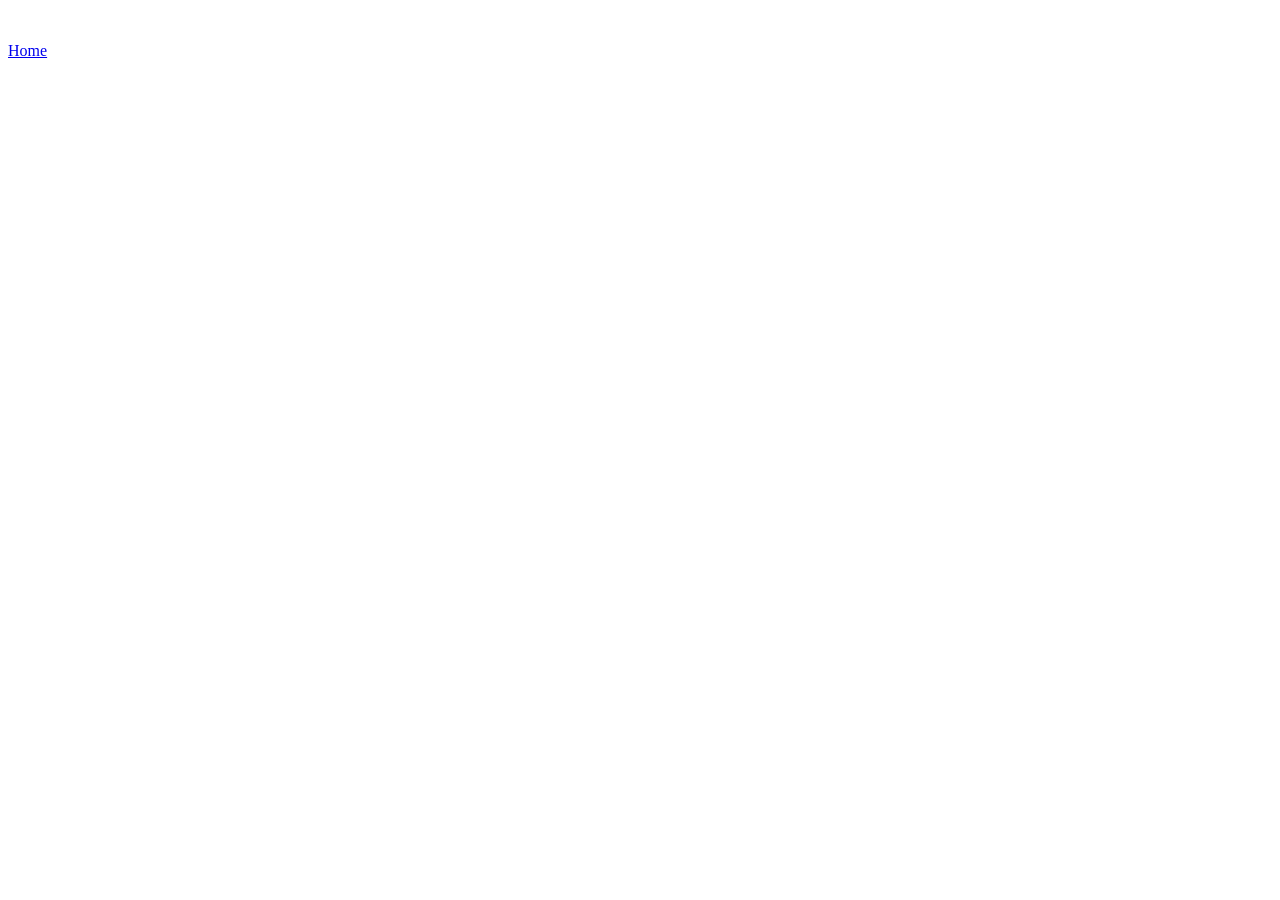
==== Home/index.html @ 2e5b9f79 "Add files via upload" ====
<!DOCTYPE html>
<html lang="en">
<head>
    <meta charset="UTF-8">
    <meta name="viewport" content="width=device-width, initial-scale=1.0">
    <title>Site institucional</title>
    <link rel="stylesheet" href="style.css">
</head>
<body>
    <nav>
        <a href="../Home/index.html">
            <img src="../assets/icons/home.png" alt="">
            <p>Home</p>
        </a>
    </nav>



    <script src="script.js"></script>
</body>
</html>
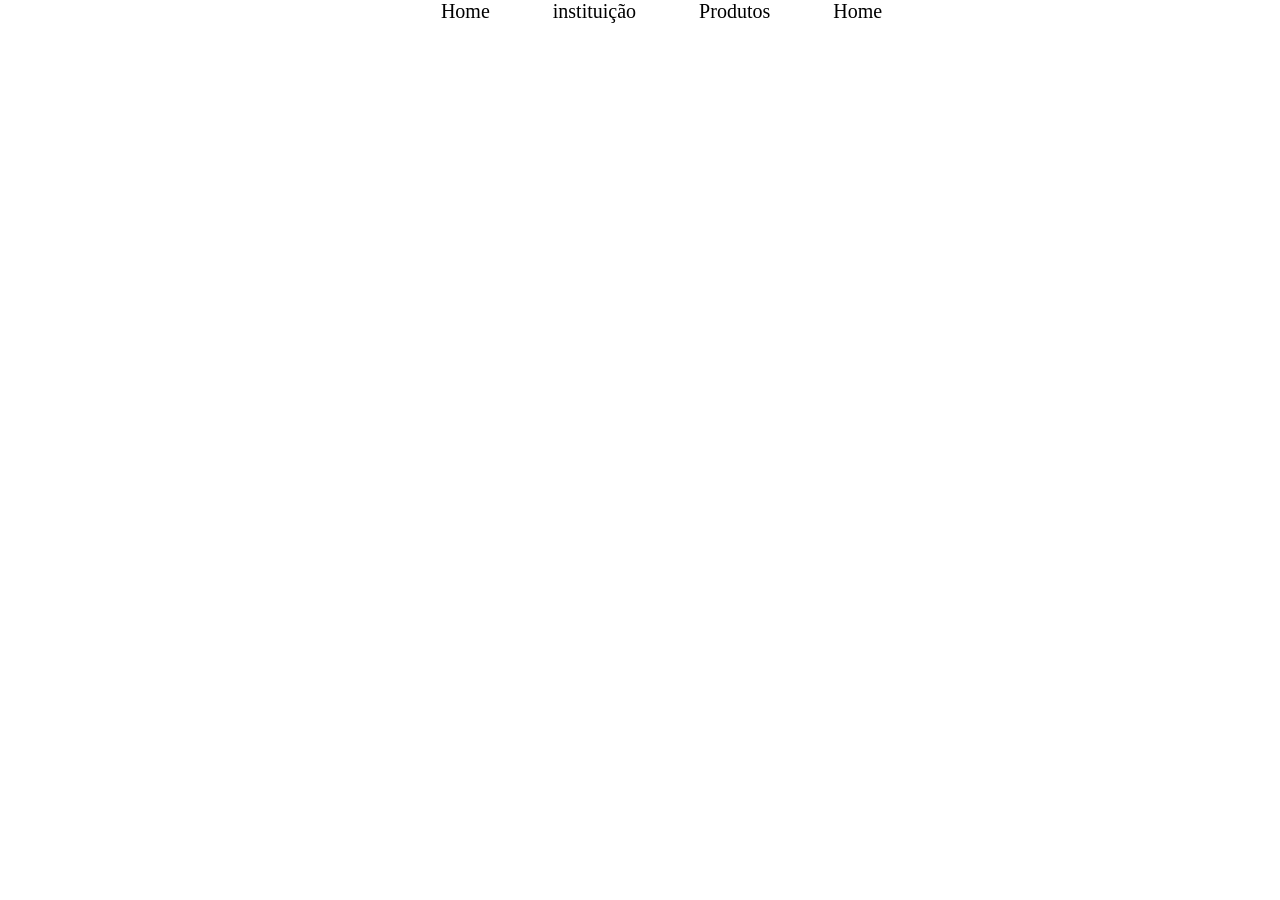
==== commit 5cdbdd0f: "Add files via upload" ====
--- a/Home/index.html
+++ b/Home/index.html
@@ -8,8 +8,23 @@
 </head>
 <body>
     <nav>
-        <a href="../Home/index.html">
-            <img src="../assets/icons/home.png" alt="">
+        <a class="nav-item" href="../Home/index.html">
+            <img class="nav-icon" src="../assets/icons/home.png" alt="">
+            <p>Home</p>
+        </a>
+
+        <a class="nav-item" href="../Home/index.html">
+            <img class="nav-icon" src="../assets/icons/home.png" alt="">
+            <p>instituição</p>
+        </a>
+
+        <a class="nav-item" href="../Home/index.html">
+            <img class="nav-icon" src="../assets/icons/home.png" alt="">
+            <p>Produtos</p>
+        </a>
+
+        <a class="nav-item" href="../Home/index.html">
+            <img class="nav-icon" src="../assets/icons/home.png" alt="">
             <p>Home</p>
         </a>
     </nav>
--- a/Home/style.css
+++ b/Home/style.css
@@ -0,0 +1,25 @@
+*{  
+    margin: 0;
+    padding: 0;
+}
+
+nav{
+    display: flex;
+    gap: 20px;
+    justify-content: center;
+    
+
+}
+.nav-item{
+    display: flex;
+    align-items: center;
+    gap: 3px;
+    font-size: 20px;
+    text-decoration: none;
+    color: black;
+}
+
+.nav-icon{
+    width: 40px;
+    height: auto;
+}
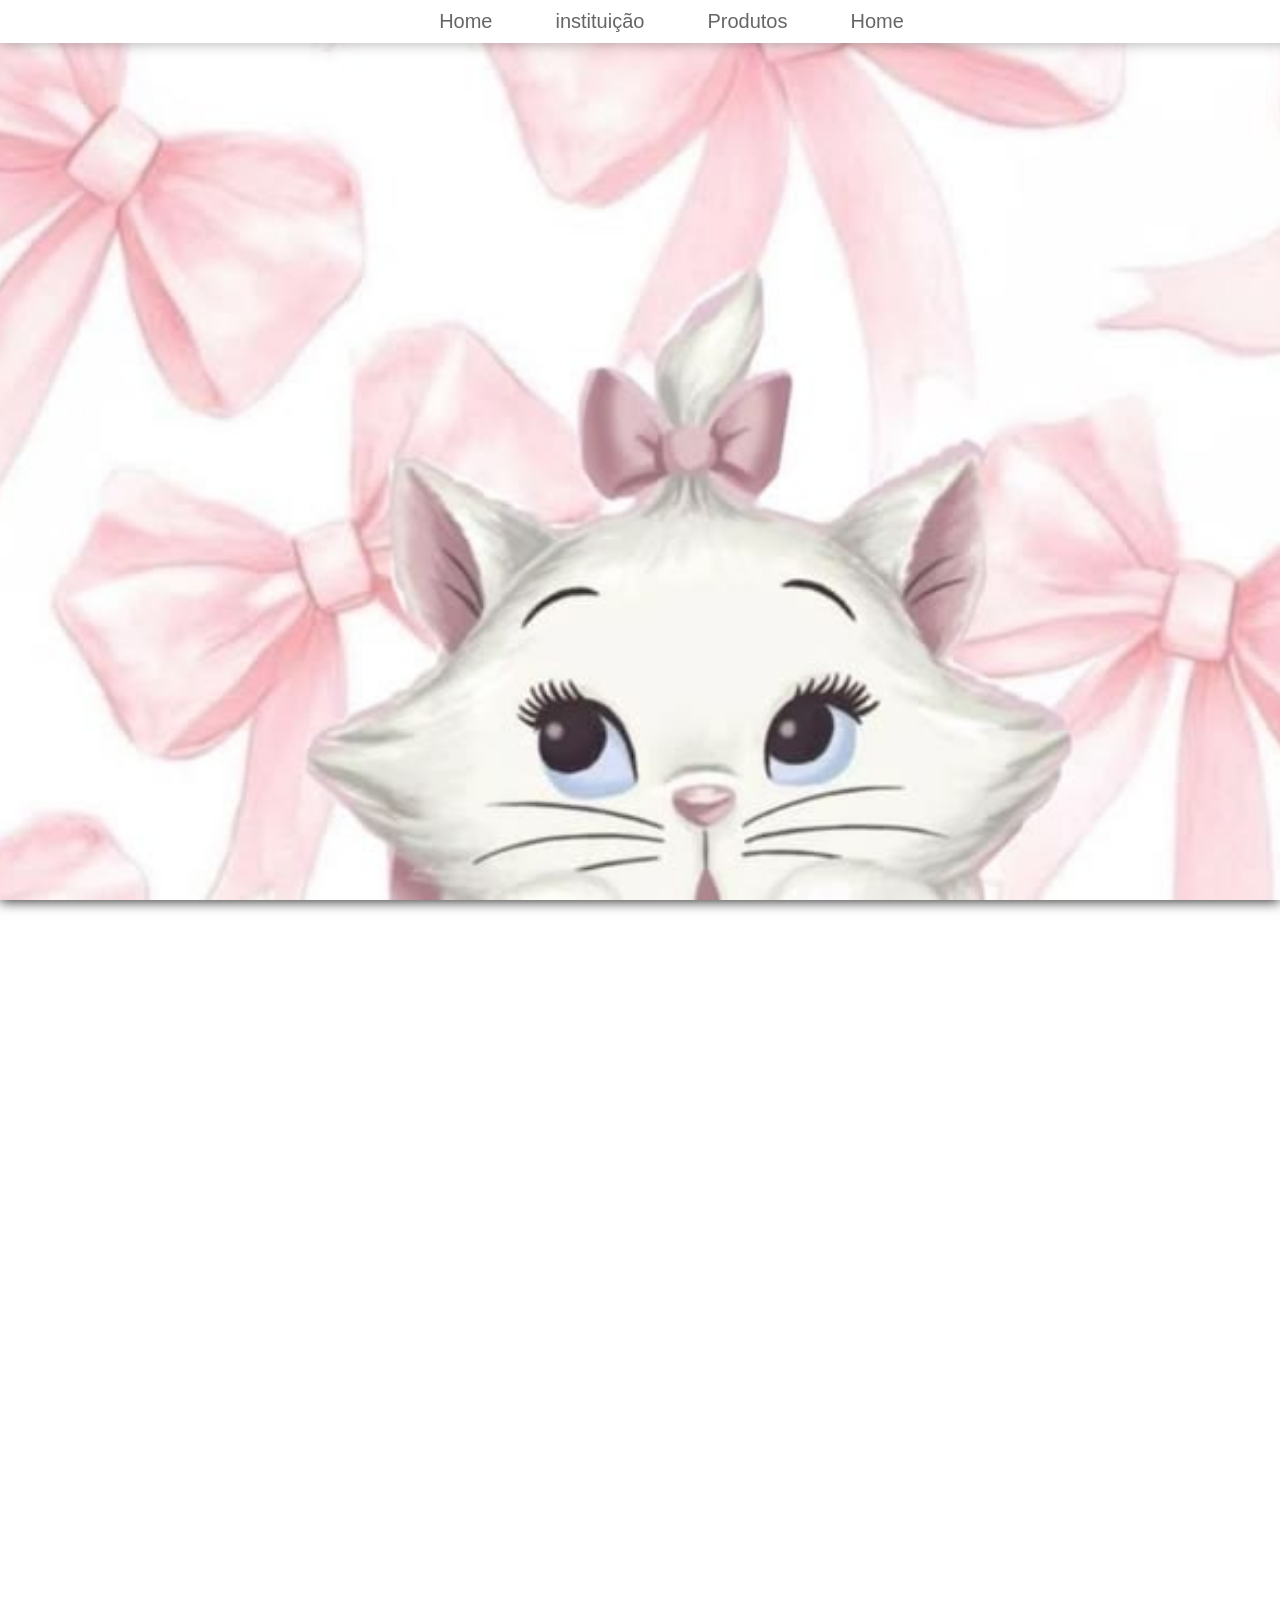
==== commit 9a1ef031: "Add files via upload" ====
--- a/Home/index.html
+++ b/Home/index.html
@@ -29,6 +29,25 @@
         </a>
     </nav>
 
+    <div class="wrap-open">
+        <img src="../assets/icons/menu.png" alt="menu">
+    </div>
+
+    <div id="menu-mobile">
+        <a href="">home</a>
+        <a href="">instituição</a>
+        <a href="">Produtos</a>
+        <a href="">contato</a>
+
+    </div>
+
+    <section class="s1">
+
+    </section>
+        
+    <section class="s2">
+
+    </section>
 
 
     <script src="script.js"></script>
--- a/Home/style.css
+++ b/Home/style.css
@@ -7,9 +7,14 @@
     display: flex;
     gap: 20px;
     justify-content: center;
-    
+    padding: 10px;
+    box-shadow: 0px 2px 12px #00000042;
+    position: fixed;
+    top: 0;
+    width: 100%;
+    background-color: white;
+}
 
-}
 .nav-item{
     display: flex;
     align-items: center;
@@ -17,9 +22,82 @@
     font-size: 20px;
     text-decoration: none;
     color: black;
+    opacity: 0.6;
+    transition: all 200ms ease-in-out;
+    font-family: Arial, Helvetica, sans-serif;
+}
+
+.nav-item:haver{
+    opacity: 1;
 }
 
 .nav-icon{
     width: 40px;
     height: auto;
-}+}
+
+.s1{
+    background-image: url('../assets/imagens/fundo.jpg');
+    height: 100vh;
+    background-position: center;
+    background-size: cover;
+    background-repeat: no-repeat;
+    background-attachment: fixed;
+    box-shadow: 0px 2px 12px #000000c7;
+
+
+}
+
+.s2{
+    height: 100vh;
+}
+
+.wrap-open{
+    display: none;
+}
+#menu-mobile{
+    display: none;
+}
+
+@media (width <= 1000px){
+    nav{
+        display: none;
+    }
+    .wrap-open{
+        display: flex;
+        align-items: center;
+        justify-content: center;
+        background-color: #ffffff;
+        opacity: 0.5;
+        width: 50px;
+        height: 50px;
+        position: absolute;
+        right: 10px;
+        top: 10px;
+        border-radius: 5px;
+    }
+    .wrap-open:hover{
+        cursor: pointer;
+        opacity: 1;
+    }
+    .wrap-open img{
+        width: 35px;
+    }
+    #menu-mobile{
+        display: none;
+        align-items: center;
+        justify-content: center;
+        flex-direction: column;
+        gap: 20px;
+        font-size: 32px;
+        height: 100vh;
+        background-color: #ffffff;
+    }
+    #menu-mobile a{
+        text-decoration: none;
+        color: black;
+        font-family: 'Franklin Gothic Medium', 'Arial Narrow', Arial, sans-serif;
+        opacity: 0.5;
+        transition: all 200ms ease ;
+    }
+}  
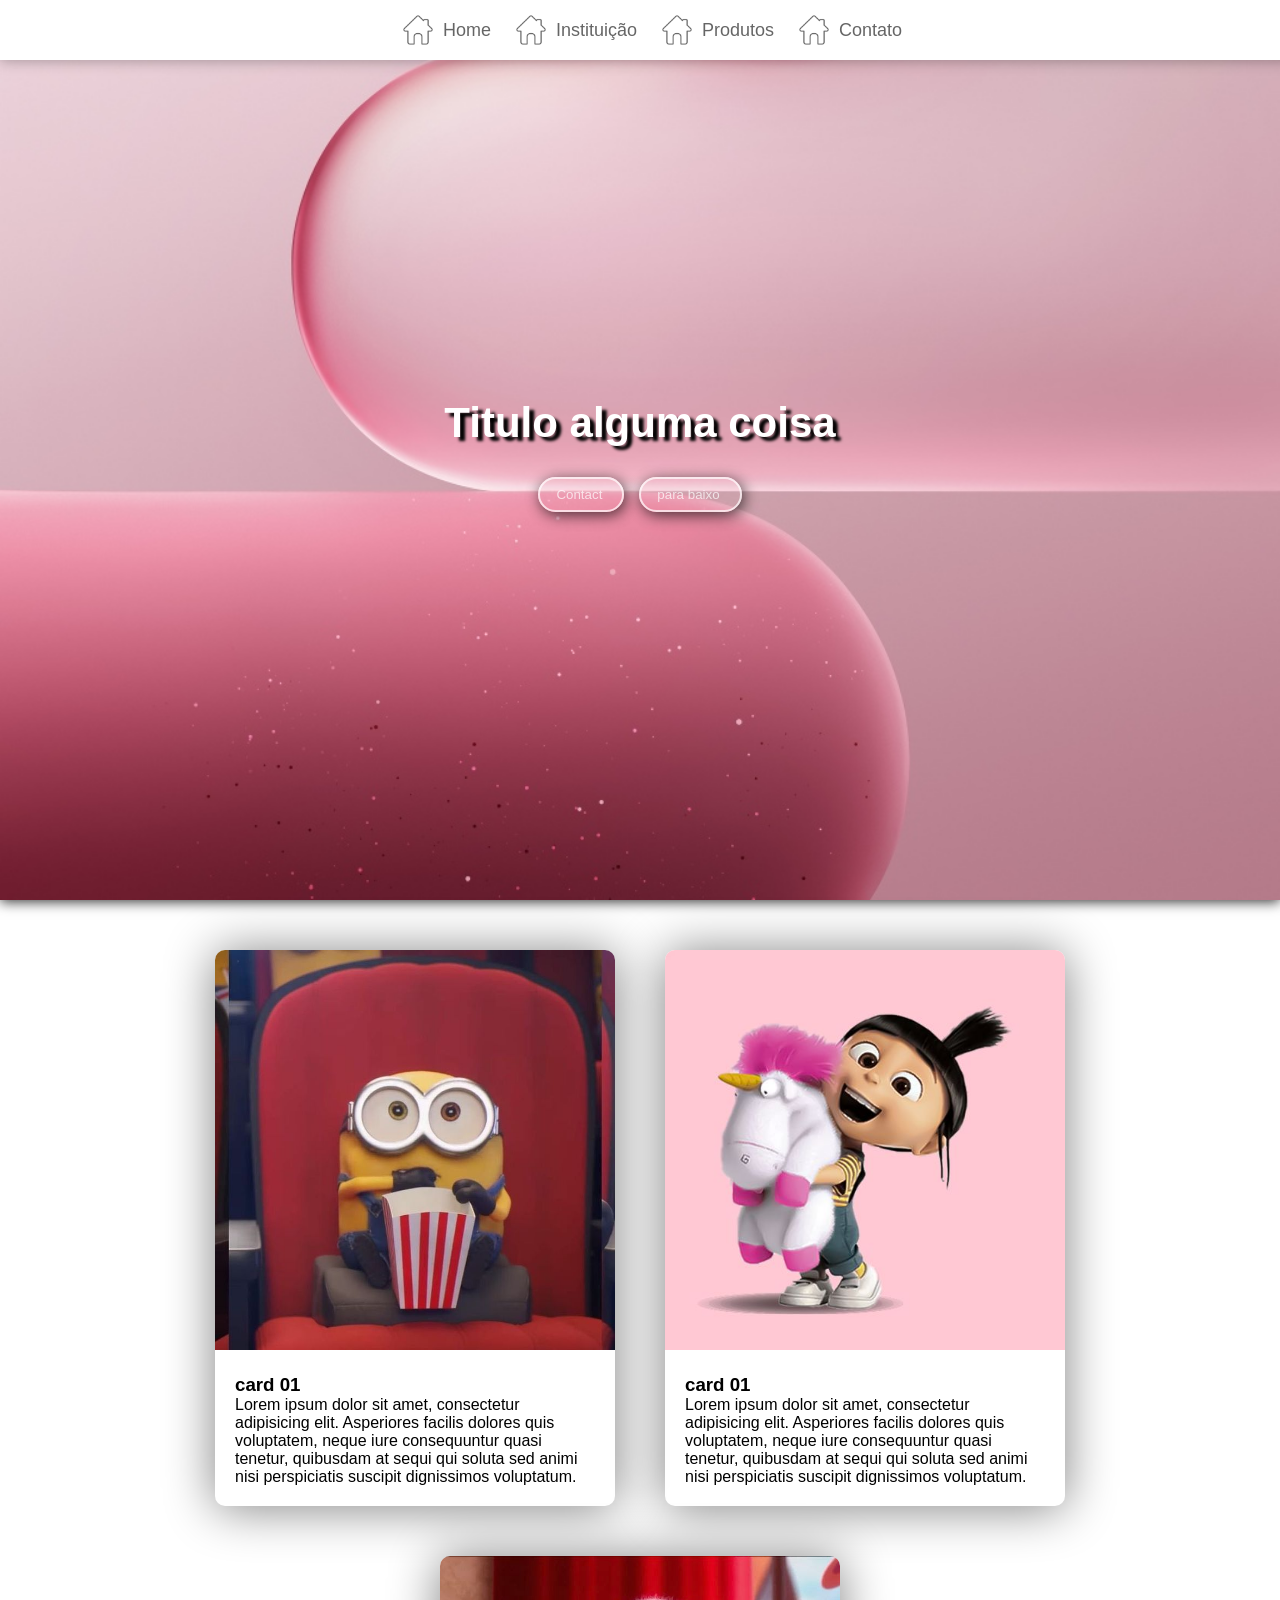
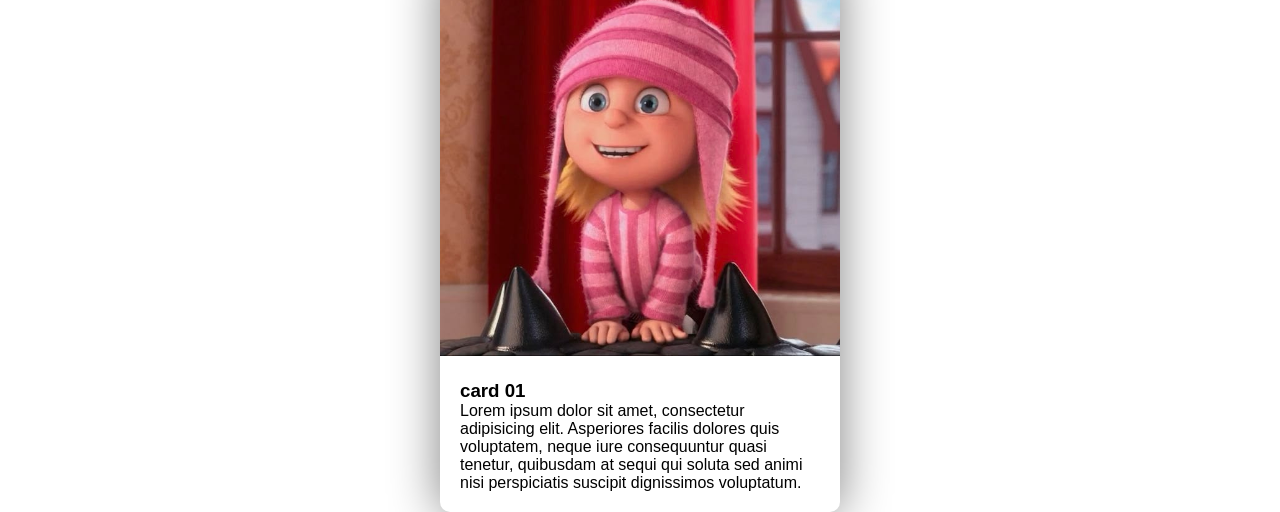
==== commit 093bfcad: "Add files via upload" ====
--- a/Home/index.html
+++ b/Home/index.html
@@ -1,55 +1,98 @@
 <!DOCTYPE html>
 <html lang="en">
+
 <head>
-    <meta charset="UTF-8">
-    <meta name="viewport" content="width=device-width, initial-scale=1.0">
-    <title>Site institucional</title>
-    <link rel="stylesheet" href="style.css">
+     <meta charset="UTF-8">
+     <meta name="viewport" content="width=device-width, initial-scale=1.0">
+     <title>Site Institucional</title>
+     <link rel="stylesheet" href="style.css">
 </head>
+
 <body>
-    <nav>
-        <a class="nav-item" href="../Home/index.html">
-            <img class="nav-icon" src="../assets/icons/home.png" alt="">
-            <p>Home</p>
-        </a>
+     <nav>
+          <a class="nav-item" href="../Home/index.html">
+               <img class="nav-icon" src="../assets/icons/home.png" alt="">
+               <p>Home</p>
+          </a>
 
-        <a class="nav-item" href="../Home/index.html">
-            <img class="nav-icon" src="../assets/icons/home.png" alt="">
-            <p>instituição</p>
-        </a>
+          <a class="nav-item" href="../Instituition">
+               <img class="nav-icon" src="../assets/icons/home.png" alt="">
+               <p>Instituição</p>
+          </a>
 
-        <a class="nav-item" href="../Home/index.html">
-            <img class="nav-icon" src="../assets/icons/home.png" alt="">
-            <p>Produtos</p>
-        </a>
+          <a class="nav-item" href="../Products/">
+               <img class="nav-icon" src="../assets/icons/home.png" alt="">
+               <p>Produtos</p>
+          </a>
 
-        <a class="nav-item" href="../Home/index.html">
-            <img class="nav-icon" src="../assets/icons/home.png" alt="">
-            <p>Home</p>
-        </a>
-    </nav>
+          <a class="nav-item" href="../Contact/">
+               <img class="nav-icon" src="../assets/icons/home.png" alt="">
+               <p>Contato</p>
+          </a>
+     </nav>
+     <div id="wrap-open" class="wrap-open" onclick="openMenu()">
+          <img src="../assets/icons/pngtree-menu-icon-image_1344445.jpg" alt="menu">
+     </div>
+     <div id="menu-mobile">
+          <img onclick="fechar()" src="../assets/icons/fechar.png" alt="">
+          <a href="../Home/">Home</a>
+          <a href="../Instituition/">Instituição</a>
+          <a href="../Products/">Produtos</a>
+          <a href="../Contact/">Contatos</a>
+     </div>
 
-    <div class="wrap-open">
-        <img src="../assets/icons/menu.png" alt="menu">
-    </div>
+     <section class="s1">
+          <div class="wrap-divs">
+               <div class="title-div">
+                    <h1>Titulo alguma coisa</h1>
+               </div>
+               <div class="wrap-btns">
+                    <button onclick="irParaContato()">Contact</button>
+                    <button onclick="irParaBaixo()">para baixo</button>
+               </div>
+          </div>
 
-    <div id="menu-mobile">
-        <a href="">home</a>
-        <a href="">instituição</a>
-        <a href="">Produtos</a>
-        <a href="">contato</a>
+     </section>
 
-    </div>
+     <section class="s2">
+          <div class="card" id="s2">
+               <div class="wrap-img">
+                    <img width="400px" src="../assets/images/card01.jpg" alt="">
+               </div>
+               <div class="wrap-text">
+                    <h3>card 01</h3>
+                    <p>Lorem ipsum dolor sit amet, consectetur adipisicing elit. Asperiores facilis dolores quis
+                         voluptatem, neque iure consequuntur quasi tenetur, quibusdam at sequi qui soluta sed animi nisi
+                         perspiciatis suscipit dignissimos voluptatum.</p>
+               </div>
+          </div>
 
-    <section class="s1">
+          <div class="card">
+               <div class="wrap-img">
+                    <img width="400px" src="../assets/images/card02.jpg" alt="">
+               </div>
+               <div class="wrap-text">
+                    <h3>card 01</h3>
+                    <p>Lorem ipsum dolor sit amet, consectetur adipisicing elit. Asperiores facilis dolores quis
+                         voluptatem, neque iure consequuntur quasi tenetur, quibusdam at sequi qui soluta sed animi
+                         nisi perspiciatis suscipit dignissimos voluptatum.</p>
+               </div>
+          </div>
+          <div class="card">
+               <div class="wrap-img">
+                    <img width="400px" src="../assets/images/card03.jpg" alt="">
+               </div>
+               <div class="wrap-text">
+                    <h3>card 01</h3>
+                    <p>Lorem ipsum dolor sit amet, consectetur adipisicing elit. Asperiores facilis dolores quis
+                         voluptatem, neque iure consequuntur quasi tenetur, quibusdam at sequi qui soluta sed animi
+                         nisi perspiciatis suscipit dignissimos voluptatum.</p>
+               </div>
+          </div>
 
-    </section>
-        
-    <section class="s2">
+     </section>
 
-    </section>
+     <script src="script.js"></script>
+</body>
 
-
-    <script src="script.js"></script>
-</body>
 </html>
--- a/Home/style.css
+++ b/Home/style.css
@@ -1,4 +1,4 @@
-*{  
+*{
     margin: 0;
     padding: 0;
 }
@@ -18,8 +18,8 @@
 .nav-item{
     display: flex;
     align-items: center;
-    gap: 3px;
-    font-size: 20px;
+    gap: 5px;
+    font-size: 18px;
     text-decoration: none;
     color: black;
     opacity: 0.6;
@@ -27,7 +27,7 @@
     font-family: Arial, Helvetica, sans-serif;
 }
 
-.nav-item:haver{
+.nav-item:hover{
     opacity: 1;
 }
 
@@ -37,31 +37,103 @@
 }
 
 .s1{
-    background-image: url('../assets/imagens/fundo.jpg');
+    background-image: url('../assets/images/images.jpg');
     height: 100vh;
     background-position: center;
     background-size: cover;
     background-repeat: no-repeat;
     background-attachment: fixed;
     box-shadow: 0px 2px 12px #000000c7;
-
-
-}
-
+    display: flex;
+    align-items: center;
+    justify-content: center;
+}
+
+.wrap-divs{
+    padding: 20px;
+}
+
+.title-div{
+    padding: 50px;
+    font-size: 36px;
+    color: #ffffff;
+    font-family: 'Franklin Gothic Medium', 'Arial Narrow', Arial, sans-serif;
+    text-shadow: 5px 4px 3px black;
+}
+.wrap-btns{
+    display: flex;
+    justify-content: center;
+    padding: 10px;
+    gap: 15px;
+}
+.wrap-btns button{
+    padding: 8px 20px 8px 16px;
+    border-radius: 999px;
+    border: none;
+    border: 2px solid white;
+    color: #ffffff;
+    font-family:'Franklin Gothic Medium', 'Arial Narrow', Arial, sans-serif;
+    background: none;
+    box-shadow: 2px 3px 15px black;
+    opacity: 0.7;
+    transition: all 400ms linear;
+}
+.wrap-btns button:hover{
+    cursor: pointer;
+    opacity: 1;
+     border: 2px solid rgb(255, 0, 140);
+    color: #ff009d;
+    box-shadow: 2px 3px 1px rgb(255, 0, 200);
+    transform:scale(1.1);
+
+}
 .s2{
     height: 100vh;
-}
-
-.wrap-open{
+    display: flex;
+    align-items: center;
+    justify-content: center;
+    gap: 50px;
+    flex-wrap: wrap;
+    padding: 50px;
+}
+
+.card{
+    width: 400px;
+    box-shadow: 0px 2px 50px #0000007f;
+    transition: all 200ms ease-in-out;
+    border-radius: 10px;
+}
+.wrap-img{
+    border-top-left-radius: 10px;
+    border-top-right-radius: 10px;
+    overflow: hidden;
+}
+
+.card:hover{
+    box-shadow: 2px 5px 10px #0000007f;
+    transform: translateY(10px);
+}
+.wrap-text{
+    padding: 20px;
+    font-family: Arial, Helvetica, sans-serif;
+}
+.wrap-text{
+    padding: 20px;
+    font-family: Arial, Helvetica, sans-serif;
+}
+
+
+.wrap-open, .wrap-open img {
     display: none;
 }
-#menu-mobile{
+#menu-mobile, #menu-mobile img {
     display: none;
 }
 
 @media (width <= 1000px){
     nav{
         display: none;
+
     }
     .wrap-open{
         display: flex;
@@ -74,14 +146,17 @@
         position: absolute;
         right: 10px;
         top: 10px;
+        transition: all 200ms ease-in-out;
         border-radius: 5px;
     }
+    
     .wrap-open:hover{
-        cursor: pointer;
-        opacity: 1;
+    cursor: pointer;
+    opacity: 1;
     }
     .wrap-open img{
         width: 35px;
+        display: flex;
     }
     #menu-mobile{
         display: none;
@@ -92,12 +167,101 @@
         font-size: 32px;
         height: 100vh;
         background-color: #ffffff;
+        animation: deCima 1s ease-in-out;
     }
     #menu-mobile a{
         text-decoration: none;
-        color: black;
+        color: rgb(255, 255, 255);
         font-family: 'Franklin Gothic Medium', 'Arial Narrow', Arial, sans-serif;
         opacity: 0.5;
-        transition: all 200ms ease ;
-    }
-}  +        transition: all 200ms ease-in-out;
+    }
+    #menu-mobile a:hover{
+        opacity: 1;
+        font-weight: bold;
+    }
+    #menu-mobile img{
+        width: 35px;
+        position: absolute;
+        top: 10px;
+        right: 10px;
+        opacity: 0.5;
+        transition: all 200ms ease-in-out;
+    }
+    #menu-mobile img:hover{
+        opacity: 1;
+        cursor: pointer;
+    }
+    #menu-mobile img{
+        display: block;
+    }
+}
+.menu-mobile a{
+    display: none;
+    align-items: center;
+    justify-content: center;
+    flex-direction: column;
+    gap: 20px;
+    font-size: 32px;
+    height: 100vh;
+    background-color: #ffffff ;
+    animation: deCima 1s ease-in-out;
+}
+#menu-mobile a{
+    text-decoration: none;
+    color: black;
+    font-family: 'Franklin Gothic Medium', 'Arial Narrow', Arial, sans-serif;
+    opacity: 0.5;
+    transition: all 200ms ease-in-out;
+}
+#menu-mobile a:hover{
+    opacity: 1;
+    font-weight: bold;
+}
+#menu-mobile img{
+    width: 35px;
+    position: absolute;
+    top: 10px;
+    right: 10px;
+    opacity: 0.5;
+    transition: all 200ms ease-in-out;
+}
+#menu-mobile img:hover{
+    opacity: 1;
+    cursor: pointer;    
+}
+#menu-mobile img{
+    display: block;
+}
+.title-div{
+    padding: 20px;
+    font-size: 28px;
+}
+
+
+.container {
+    display: flex;
+    align-items: center;
+    gap: 30px;
+}
+
+.container img{
+    width: 300px;
+    height: auto;
+    object-fit: cover;
+}
+
+.texto {
+    flex: 1;
+}
+
+@keyframes deCima {
+    0%{
+        transform: translateY(-100%);
+        height: 0vh;
+        opacity: 0;
+    }
+    
+    
+}
+
